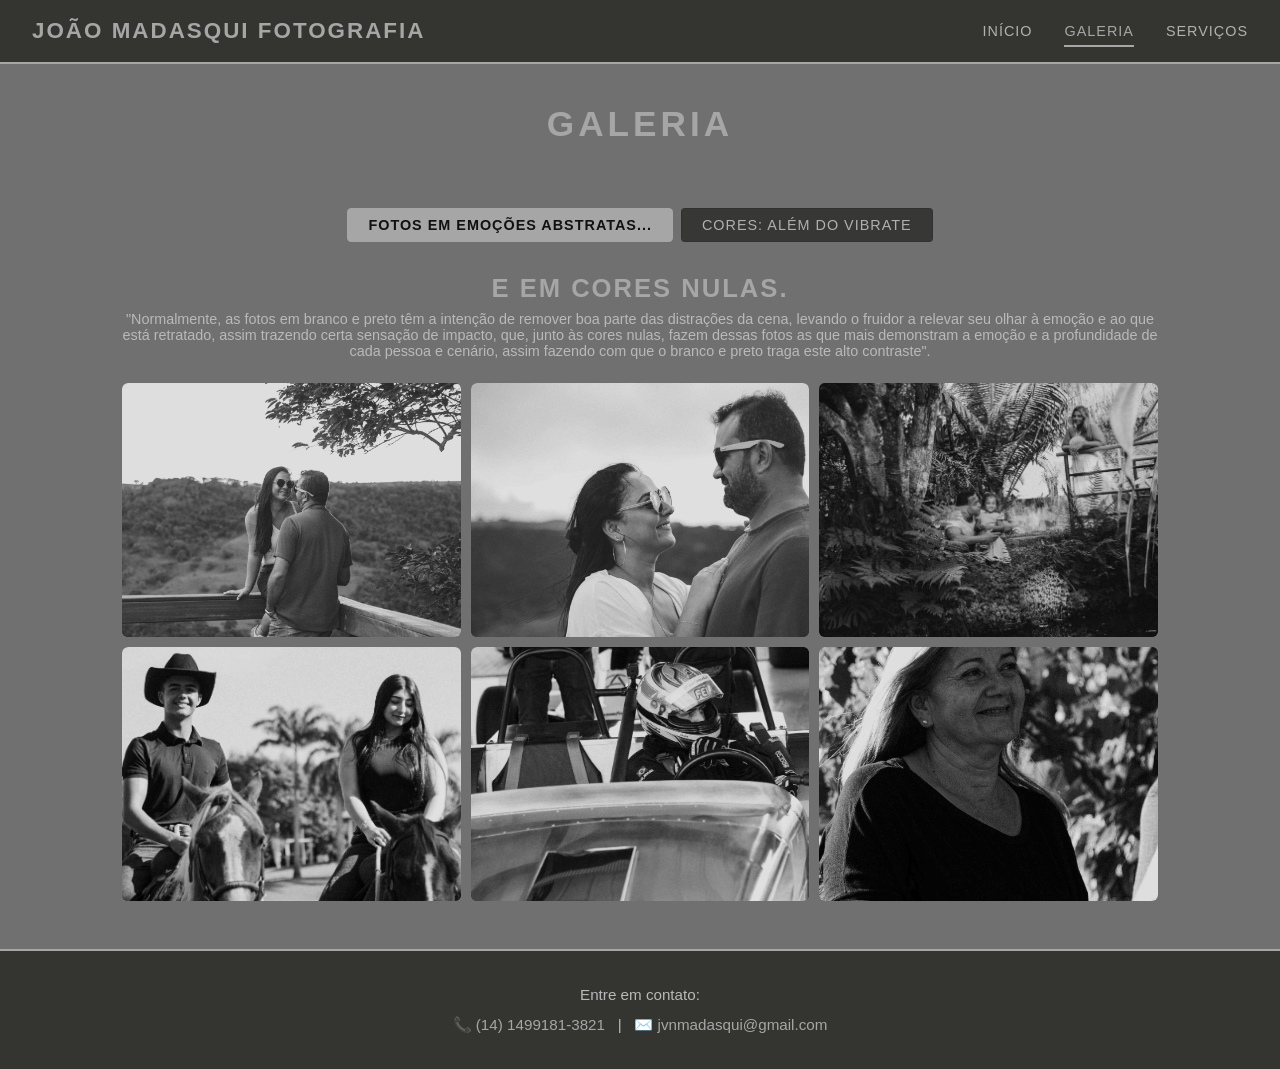
==== gallery.html @ f5826ed3 "Add files via upload" ====
<!DOCTYPE html>
<html lang="pt-BR">
<head>
  <meta charset="UTF-8" />
  <meta name="viewport" content="width=device-width, initial-scale=1.0" />
  <title>João Madasqui Fotografia</title>
  <link rel="stylesheet" href="style.css" />
</head>
<body>

  <nav class="navbar">
    <div class="nav-logo">João Madasqui Fotografia</div>
    <ul class="nav-links">
      <li><a href="index.html">Início</a></li>
      <li><a href="gallery.html" class="active">Galeria</a></li>        
      <li><a href="services.html">Serviços</a></li>
    </ul>
  </nav>

  <main>
    <div class="container">

    <!-- Cabeçalho da galeria -->
    <section class="gallery-hero">
      <h1 class="section-title">Galeria</h1>
    </section>

    <!-- ABAS + ÁLBUNS -->
    <section class="album-tabs-section">

      <!-- Botões de aba — adicione ou remova conforme seus trabalhos -->
      <div class="album-tabs" id="albumTabs">
        <button type="button" class="album-tab active" data-album="album1">Fotos em emoções abstratas...</button>
        <button type="button" class="album-tab" data-album="album2">Cores: Além do Vibrate</button>
       <!-- <button type="button" class="album-tab" data-album="album3">Trabalho 3</button> -->
       <!--<button type="button" class="album-tab" data-album="album4">Trabalho 4</button> -->
        <!-- Copie a linha acima para adicionar mais trabalhos -->
      </div>

      <!-- =============================================
           ÁLBUM 1
           Para adicionar fotos: copie um .gallery-item
           e troque o src pela sua imagem.
      ============================================= -->
      <div class="album-panel active" id="album1">
        <h2>E em cores nulas.</h2>
        <p class="album-desc">"Normalmente, as fotos em branco e preto têm a intenção de remover boa parte das distrações da cena, levando o fruidor a relevar seu olhar à emoção e ao que está retratado,
assim trazendo certa sensação de impacto, que, junto às cores nulas, fazem dessas fotos as que mais demonstram a emoção e a profundidade de cada pessoa e cenário,
assim fazendo com que o branco e preto traga este alto contraste".</p>
        <div class="gallery-grid">
          <div class="gallery-item"><img src="Fotos/IMG_1747c.jpg" alt="" /></div>
          <div class="gallery-item"><img src="Fotos/IMG_1450c.jpg" alt="" /></div>
          <div class="gallery-item"><img src="Fotos/IMG_3295c.jpg" alt="" /></div>
          <div class="gallery-item"><img src="Fotos/IMG_3647c.jpg" alt="" /></div>
          <div class="gallery-item"><img src="Fotos/IMG_4969c.jpg" alt="" /></div>
          <div class="gallery-item"><img src="Fotos/IMG_3853c.jpg" alt="" /></div>
        </div>
      </div>

      <!-- =============================================
           ÁLBUM 2
      ============================================= -->
      <div class="album-panel" id="album2">
        <h2></h2>
        <p class="album-desc">A cor de uma foto define quase que totalmente o tipo de expressão afim de ser mostrada,
e é ela que define a minha identidade e visão artística para cada momento.
Dessa forma, posso definir isto como um algo que revela mais sobre a cena em questão, que permite ao espectador interpretar a foto de mais olhares.</p>
        <div class="gallery-grid">
          <div class="gallery-item"><img src="Fotos/IMG_3899c.jpg" alt="" /></div>
          <div class="gallery-item"><img src="Fotos/IMG_8888c.jpg" alt="" /></div>
          <div class="gallery-item"><img src="Fotos/IMG_3755c.jpg" alt="" /></div>
          <div class="gallery-item"><img src="Fotos/IMG_6090c.jpg" alt="" /></div>
          <div class="gallery-item"><img src="Fotos/IMG_6187c.jpg" alt="" /></div>
          <div class="gallery-item"><img src="Fotos/IMG_8110c.jpg" alt="" /></div>
        </div>
      </div>

      <!-- =============================================
           ÁLBUM 3
      ============================================= -->
      <div class="album-panel" id="album3">
        <h2>Trabalho 3</h2>
        <p class="album-desc">Descrição opcional do trabalho.</p>
        <div class="gallery-grid">
          <div class="gallery-item"><img src="fotos/album3/foto1.jpg" alt="" /></div>
          <div class="gallery-item"><img src="fotos/album3/foto2.jpg" alt="" /></div>
          <div class="gallery-item"><img src="fotos/album3/foto3.jpg" alt="" /></div>
          <div class="gallery-item"><img src="fotos/album3/foto4.jpg" alt="" /></div>
          <div class="gallery-item"><img src="fotos/album3/foto5.jpg" alt="" /></div>
          <div class="gallery-item"><img src="fotos/album3/foto6.jpg" alt="" /></div>
        </div>
      </div>

      <!-- =============================================
           ÁLBUM 4
      ============================================= -->
      <div class="album-panel" id="album4">
        <h2>Trabalho 4</h2>
        <p class="album-desc">Descrição opcional do trabalho.</p>
        <div class="gallery-grid">
          <div class="gallery-item"><img src="fotos/album4/foto1.jpg" alt="" /></div>
          <div class="gallery-item"><img src="fotos/album4/foto2.jpg" alt="" /></div>
          <div class="gallery-item"><img src="fotos/album4/foto3.jpg" alt="" /></div>
          <div class="gallery-item"><img src="fotos/album4/foto4.jpg" alt="" /></div>
          <div class="gallery-item"><img src="fotos/album4/foto5.jpg" alt="" /></div>
          <div class="gallery-item"><img src="fotos/album4/foto6.jpg" alt="" /></div>
        </div>
      </div>

      <!--
        COMO ADICIONAR UM NOVO ÁLBUM:
        1. Copie o bloco <div class="album-panel" id="albumN"> acima
        2. Troque o id para "album5", "album6", etc.
        3. Adicione um botão na lista .album-tabs:
           <button type="button" class="album-tab" data-album="album5">Trabalho 5</button>
        4. Coloque as fotos em fotos/album5/
      -->

    </section>
    </div>
  </main>

  <footer class="site-footer">
    <p>Entre em contato:</p>
    <p>
      <span>📞 (14) 1499181-3821</span>
      &nbsp;&nbsp;|&nbsp;&nbsp;
      <span>✉️ jvnmadasqui@gmail.com</span>
    </p>
  </footer>

  <script src="script.js"></script>
</body>
</html>
---- style.css ----
/* ===================================================
   VARIÁVEIS — edite aqui para mudar cores e fontes
   em todo o site de uma só vez
=================================================== */
:root {
  /* CORES PRINCIPAIS */
  --cor-destaque:        #A6A6A6 ;   /* dourado — cor dos títulos, botões e bordas */
  --cor-destaque-hover:  #333333;   /* dourado escuro — hover de botões */
  --cor-fundo:           #707070;   /* fundo geral da página */
  --cor-nav:             rgb(52, 52, 49);   /* fundo da navbar e footer */
  --cor-card:            #2a2a28cf;   /* fundo de cards, slideshows e caixas */
  --cor-borda:           #303232d9;   /* bordas sutis */

  /* CORES DE TEXTO */
  --cor-texto:           #c2c2c2;   /* texto principal */
  --cor-texto-suave:     #b0b0b0;   /* texto secundário */
  --cor-texto-fraco:     #b9b9b9;   /* Parte importante das descrições, está bugada */

  /* FONTES */
  --fonte-principal: 'Segoe UI', Tahoma, Geneva, Verdana, sans-serif;
  --fonte-titulos:   'Abril Fatface', Tahoma, Geneva, Verdana, sans-serif;

  /* TAMANHOS DE FONTE */
  --tamanho-titulo-grande: 2.2rem;
  --tamanho-titulo-medio:  1.6rem;
  --tamanho-texto:         1rem;
  --tamanho-texto-pequeno: 0.9rem;
}

/* ===================================================
   RESET E BASE
=================================================== */
*, *::before, *::after {
  box-sizing: border-box;
  margin: 0;
  padding: 0;
}

html {
  scroll-behavior: smooth;
}

body {
  font-family: var(--fonte-principal);
  background-color: var(--cor-fundo);
  color: var(--cor-texto);
  min-height: 100vh;
  display: flex;
  flex-direction: column;
}

a {
  text-decoration: none;
  color: inherit;
}

img {
  display: block;
  max-width: 100%;
}

main {
  flex: 1;
}

/* ===================================================
   NAVBAR
=================================================== */
.navbar {
  position: sticky;
  top: 0;
  z-index: 100;
  background-color: var(--cor-nav);
  border-bottom: 2px solid var(--cor-destaque);
  display: flex;
  align-items: center;
  justify-content: space-between;
  padding: 0 2rem;
  height: 64px;
}

.nav-logo {
  font-family: var(--fonte-titulos);
  font-size: 1.4rem;
  font-weight: 700;
  letter-spacing: 2px;
  color: var(--cor-destaque);
  text-transform: uppercase;
}

.nav-links {
  list-style: none;
  display: flex;
  gap: 2rem;
}

.nav-links a {
  font-family: var(--fonte-titulos);
  font-size: var(--tamanho-texto-pequeno);
  letter-spacing: 1px;
  text-transform: uppercase;
  color: var(--cor-texto-suave);
  padding: 6px 0;
  border-bottom: 2px solid transparent;
  transition: color 0.3s, border-color 0.3s;
}

.nav-links a:hover,
.nav-links a.active {
  color: var(--cor-destaque);
  border-bottom-color: var(--cor-destaque);
}

/* ===================================================
   TÍTULOS DE SEÇÃO
=================================================== */
.section-title {
  font-family: var(--fonte-titulos);
  font-size: var(--tamanho-titulo-grande);
  letter-spacing: 4px;
  text-transform: uppercase;
  color: var(--cor-destaque);
  margin-bottom: 1rem;
  text-align: center;
}

/* ===================================================
   PÁGINA PRINCIPAL — Hero slideshow
=================================================== */
.hero-section {
  position: relative;
  width: 100%;
}

.hero-slideshow {
  position: relative;
  width: 100%;
  overflow: hidden;
  background: var(--cor-card);
  max-height: 620px;
}

.hero-slide {
  display: none;
  animation: fadeIn 1s ease;
}

.hero-slide.active {
  display: block;
}

.hero-slide img {
  width: 100%;
  height: 620px;
  object-fit: cover;
}

.hero-overlay {
  position: absolute;
  inset: 0;
  background: linear-gradient(
    to bottom,
    rgba(0,0,0,0.15) 0%,
    rgba(0,0,0,0.55) 100%
  );
  display: flex;
  flex-direction: column;
  align-items: center;
  justify-content: flex-end;
  padding-bottom: 3.5rem;
  text-align: center;
}

.hero-title {
  font-family: var(--fonte-titulos);
  font-size: 3rem;
  font-weight: 400;
  letter-spacing: 6px;
  text-transform: uppercase;
  color: #fff;
  text-shadow: 0 2px 12px rgba(0,0,0,0.7);
  margin-bottom: 0.4rem;
}

.hero-subtitle {
  font-size: 1rem;
  letter-spacing: 3px;
  color: var(--cor-destaque);
  text-transform: uppercase;
  text-shadow: 0 1px 6px rgba(0,0,0,0.8);
}

/* ===================================================
   PÁGINA PRINCIPAL — Cards de atalho
=================================================== */
.shortcuts-section {
  padding: 3.5rem 2rem;
  text-align: center;
}

.shortcuts-grid {
  display: grid;
  grid-template-columns: repeat(2, minmax(280px, 1fr));
  gap: 1.5rem;
  max-width: 720px;
  margin: 2rem auto 0;
}

.shortcut-card {
  background: var(--cor-card);
  border: 1px solid var(--cor-borda);
  border-radius: 8px;
  overflow: hidden;
  transition: transform 0.3s, border-color 0.3s;
  cursor: pointer;
}

.shortcut-card:hover {
  transform: translateY(-6px);
  border-color: var(--cor-destaque);
}

.shortcut-card img {
  width: 100%;
  height: 200px;
  object-fit: cover;
  filter: brightness(0.85);
  transition: filter 0.3s;
}

.shortcut-card:hover img {
  filter: brightness(1);
}

.shortcut-label {
  font-family: var(--fonte-principal);
  padding: 1rem;
  font-size: 1rem;
  letter-spacing: 2px;
  text-transform: uppercase;
  color: var(--cor-destaque);
}

/* ===================================================
   GALERIA — Hero slideshow (mesmo componente)
=================================================== */
.gallery-hero {
  padding: 2.5rem 2rem 1.5rem;
  text-align: center;
}

/* ===================================================
   GALERIA — Abas por trabalho/álbum
=================================================== */
.album-tabs-section {
  padding: 1.5rem 2rem 3rem;
  max-width: 1100px;
  margin: 0 auto;
}

.album-tabs {
  display: flex;
  flex-wrap: wrap;
  gap: 0.5rem;
  justify-content: center;
  margin-bottom: 2rem;
}

.album-tab {
  background: var(--cor-card);
  border: 1px solid var(--cor-borda);
  color: var(--cor-texto-suave);
  font-family: var(--fonte-principal);
  font-size: var(--tamanho-texto-pequeno);
  letter-spacing: 1px;
  text-transform: uppercase;
  padding: 8px 20px;
  border-radius: 4px;
  cursor: pointer;
  transition: background 0.3s, border-color 0.3s, color 0.3s;
}

.album-tab:hover,
.album-tab.active {
  background: var(--cor-destaque);
  border-color: var(--cor-destaque);
  color: #111;
  font-weight: 700;
}

.album-panel {
  display: none;
  animation: fadeIn 0.5s ease;
}

.album-panel.active {
  display: block;
}

.album-panel h2 {
  font-family: var(--fonte-titulos);
  font-size: var(--tamanho-titulo-medio);
  color: var(--cor-destaque);
  letter-spacing: 2px;
  text-transform: uppercase;
  margin-bottom: 0.5rem;
  text-align: center;
}

.album-panel p.album-desc {
  color: var(--cor-texto-fraco);
  font-size: var(--tamanho-texto-pequeno);
  text-align: center;
  margin-bottom: 1.5rem;
}

/* ===================================================
   GRADE DE FOTOS (galeria e álbuns)
=================================================== */
.gallery-grid {
  display: grid;
  grid-template-columns: repeat(auto-fill, minmax(260px, 1fr));
  gap: 10px;
}

.gallery-item {
  overflow: hidden;
  border-radius: 6px;
  background: var(--cor-card);
  aspect-ratio: 4/3;
}

.gallery-item img {
  width: 100%;
  height: 100%;
  object-fit: cover;
  transition: transform 0.4s ease, filter 0.4s ease;
  filter: brightness(0.88);
}

.gallery-item:hover img {
  transform: scale(1.06);
  filter: brightness(1);
}

/* ===================================================
   SLIDESHOW GENÉRICO (galeria, serviços)
=================================================== */
.slideshow-container,
.service-carousel {
  position: relative;
  width: 100%;
  max-width: 700px;
  margin: 0 auto;
  overflow: hidden;
  border-radius: 8px;
  background: var(--cor-card);
}

.slide {
  display: none;
  animation: fadeIn 0.8s ease;
}

.slide.active {
  display: block;
}

.slide img {
  width: 100%;
  height: 520px;
  object-fit: cover;
  border-radius: 8px;
}

/* ===================================================
   BOTÕES PREV / NEXT
=================================================== */
.slide-btn {
  position: absolute;
  top: 50%;
  transform: translateY(-50%);
  background: rgba(164, 155, 142, 0.75);
  border: none;
  color: #111;
  font-size: 1.4rem;
  padding: 12px 16px;
  cursor: pointer;
  border-radius: 4px;
  transition: background 0.3s;
  z-index: 10;
}

.slide-btn:hover {
  background: var(--cor-destaque);
}

.slide-btn.prev { left: 12px; }
.slide-btn.next { right: 12px; }

/* ===================================================
   DOTS (indicadores)
=================================================== */
.slide-dots {
  display: flex;
  justify-content: center;
  gap: 8px;
  margin-top: 1rem;
}

.dot {
  width: 10px;
  height: 10px;
  border-radius: 50%;
  background: #555;
  cursor: pointer;
  transition: background 0.3s;
}

.dot.active {
  background: var(--cor-destaque);
}

/* ===================================================
   SERVIÇOS
=================================================== */
.services-section {
  padding: 3rem 2rem;
  text-align: center;
  max-width: 960px;
  margin: 0 auto;
}

.services-intro {
  color: var(--cor-texto-fraco);
  margin-bottom: 2.5rem;
  font-size: var(--tamanho-texto);
}

.link-prices {
  color: var(--cor-destaque);
  border-bottom: 1px solid var(--cor-destaque);
  transition: opacity 0.3s;
}

.link-prices:hover {
  opacity: 0.7;
}

.service-slide {
  display: none;
  animation: fadeIn 0.8s ease;
  flex-direction: column;
  align-items: center;
  padding: 2rem;
  gap: 1.5rem;
}

.service-slide.active {
  display: flex;
}

.service-img {
  width: 100%;
  max-height: 380px;
  object-fit: cover;
  border-radius: 8px;
}

.service-info h2 {
  font-family: var(--fonte-titulos);
  font-size: var(--tamanho-titulo-medio);
  color: var(--cor-destaque);
  margin-bottom: 0.75rem;
  letter-spacing: 2px;
}

.service-info p {
  color: var(--cor-texto-suave);
  font-size: var(--tamanho-texto);
  line-height: 1.7;
  max-width: 600px;
  margin: 0 auto;
}

.cta-prices {
  margin-top: 2.5rem;
}

.btn-prices {
  display: inline-block;
  background: var(--cor-destaque);
  color: #111;
  font-weight: 700;
  letter-spacing: 1.5px;
  text-transform: uppercase;
  padding: 12px 32px;
  border-radius: 4px;
  transition: background 0.3s, transform 0.2s;
}

.btn-prices:hover {
  background: var(--cor-destaque-hover);
  transform: translateY(-2px);
}

/* ===================================================
   FOOTER
=================================================== */
.site-footer {
  background: var(--cor-nav);
  border-top: 2px solid var(--cor-destaque);
  text-align: center;
  padding: 1.8rem 1rem;
  color: var(--cor-texto-fraco);
  font-size: 0.95rem;
  line-height: 2;
}

.site-footer span {
  color: var(--cor-destaque);
}

/* ===================================================
   ANIMAÇÃO FADE
=================================================== */
@keyframes fadeIn {
  from { opacity: 0; transform: scale(0.98); }
  to   { opacity: 1; transform: scale(1); }
}

.album-panel {
  display: none;
  animation: fadeIn 0.5s ease;
}

.album-panel.active {
  display: block;
}

/* ===================================================
   RESPONSIVO — TABLET (até 768px)
=================================================== */
@media (max-width: 768px) {
  .hero-slide img,
  .hero-slideshow {
    height: 420px;
    max-height: 420px;
  }

  .hero-title {
    font-size: 2rem;
    letter-spacing: 4px;
  }

  .shortcuts-grid {
    grid-template-columns: repeat(3, 1fr);
    gap: 1rem;
  }

  .slide img {
    height: 360px;
  }

  .service-img {
    max-height: 260px;
  }

  .gallery-grid {
    grid-template-columns: repeat(2, 1fr);
  }

  .price-name,
  .price-value {
    font-size: var(--tamanho-texto-pequeno);
  }
}

/* ===================================================
   RESPONSIVO — CELULAR (até 480px)
=================================================== */
@media (max-width: 480px) {

  /* --- Navbar --- */
  .navbar {
    flex-direction: column;
    height: auto;
    padding: 0.75rem 1rem;
    gap: 0.5rem;
    text-align: center;
  }

  .nav-logo {
    font-size: 1.1rem;
    letter-spacing: 1.5px;
  }

  .nav-links {
    gap: 0.75rem;
    flex-wrap: wrap;
    justify-content: center;
  }

  .nav-links a {
    font-size: 0.8rem;
    letter-spacing: 0.5px;
    padding: 4px 2px;
  }

  /* --- Títulos --- */
  .section-title {
    font-size: 1.4rem;
    letter-spacing: 2px;
  }

  /* --- Hero principal --- */
  .hero-slide img,
  .hero-slideshow {
    height: 280px;
    max-height: 280px;
  }

  .hero-title {
    font-size: 1.5rem;
    letter-spacing: 3px;
  }

  .hero-subtitle {
    font-size: 0.8rem;
    letter-spacing: 2px;
  }

  /* --- Cards de atalho --- */
  .shortcuts-section {
    padding: 2rem 0.75rem;
  }

  .shortcuts-grid {
    grid-template-columns: 1fr;
    gap: 1rem;
    max-width: 340px;
  }

  .shortcut-card img {
    height: 160px;
  }

  /* --- Slideshow genérico --- */
  .slide img {
    height: 230px;
    border-radius: 6px;
  }

  .slide-btn {
    font-size: 1rem;
    padding: 10px 12px;
  }

  .slide-btn.prev { left: 6px; }
  .slide-btn.next { right: 6px; }

  /* --- Galeria grid --- */
  .gallery-grid {
    grid-template-columns: repeat(2, 1fr);
    gap: 6px;
  }

  .album-tabs-section {
    padding: 1rem 0.75rem 2rem;
  }

  /* --- Serviços --- */
  .services-section {
    padding: 1.5rem 0.75rem;
  }

  .service-slide {
    padding: 1rem 0.75rem;
    gap: 1rem;
  }

  .service-img {
    max-height: 200px;
    border-radius: 6px;
  }

  .service-info h2 {
    font-size: 1.2rem;
    letter-spacing: 1px;
  }

  .service-info p {
    font-size: var(--tamanho-texto-pequeno);
    line-height: 1.6;
  }

  .btn-prices {
    padding: 10px 24px;
    font-size: 0.85rem;
  }

  /* --- Preços --- */
  .prices-section {
    padding: 1.5rem 0.75rem;
  }

  .price-item {
    flex-direction: column;
    gap: 2px;
    padding: 0.85rem 0;
    align-items: flex-start;
  }

  .price-dots {
    display: none;
  }

  .price-name {
    white-space: normal;
  }

  .cta-contact {
    padding: 1rem;
  }

  .cta-contact p {
    font-size: var(--tamanho-texto-pequeno);
    line-height: 1.8;
  }

  /* --- Footer --- */
  .site-footer {
    font-size: 0.85rem;
    padding: 1.4rem 0.75rem;
    line-height: 2.2;
  }

  .site-footer p:last-child span {
    display: block;
  }
}
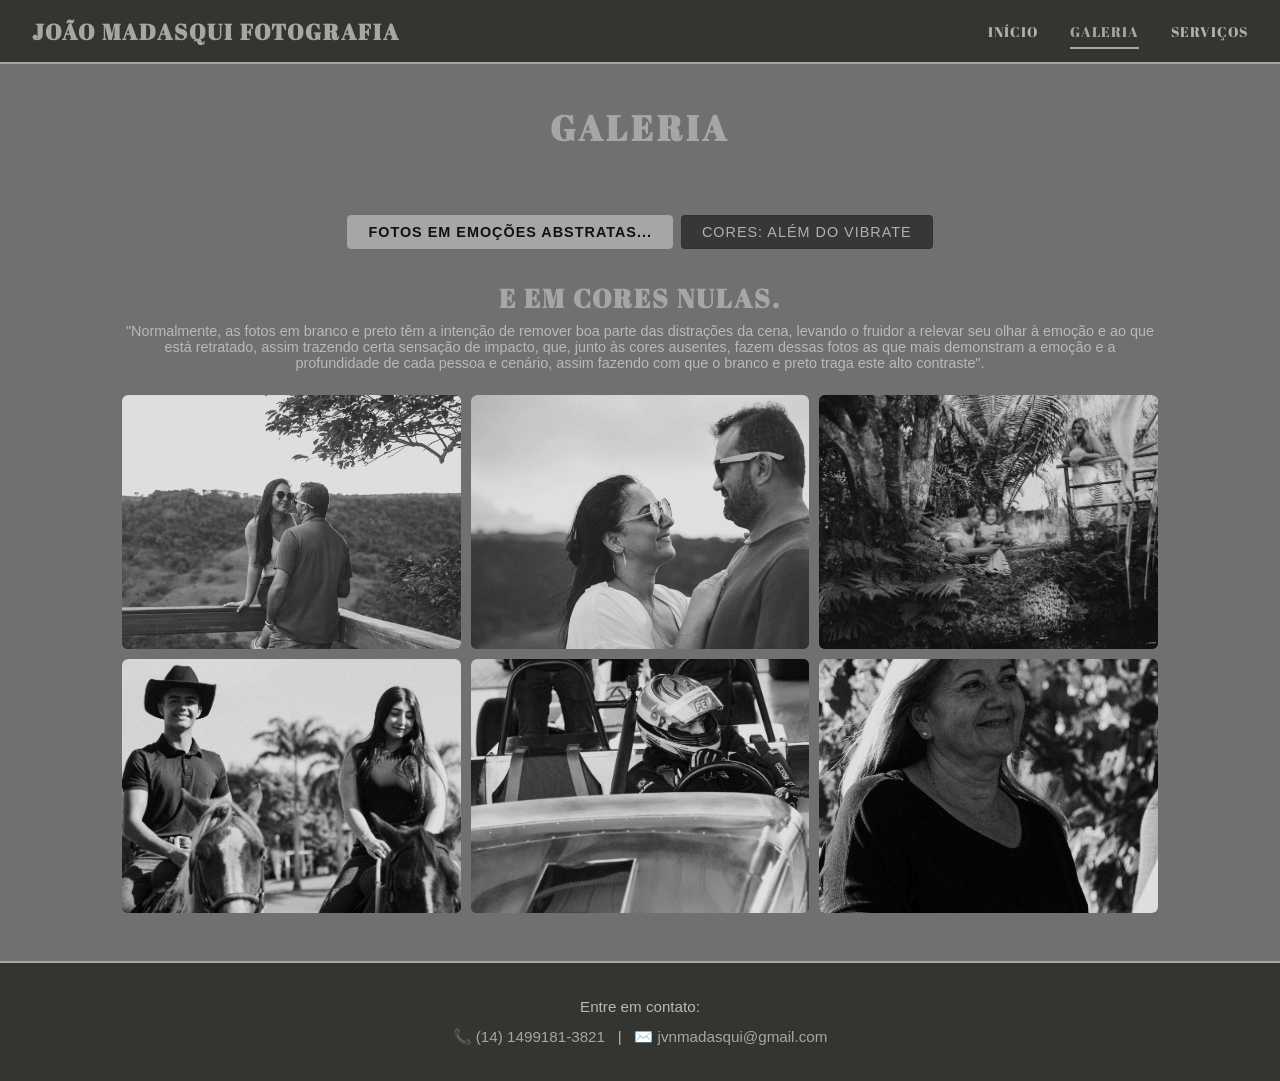
==== commit 60ebf9e3: "Update text from 'cores nulas' to 'cores ausentes'" ====
--- a/gallery.html
+++ b/gallery.html
@@ -45,7 +45,7 @@
       <div class="album-panel active" id="album1">
         <h2>E em cores nulas.</h2>
         <p class="album-desc">"Normalmente, as fotos em branco e preto têm a intenção de remover boa parte das distrações da cena, levando o fruidor a relevar seu olhar à emoção e ao que está retratado,
-assim trazendo certa sensação de impacto, que, junto às cores nulas, fazem dessas fotos as que mais demonstram a emoção e a profundidade de cada pessoa e cenário,
+assim trazendo certa sensação de impacto, que, junto às cores ausentes, fazem dessas fotos as que mais demonstram a emoção e a profundidade de cada pessoa e cenário,
 assim fazendo com que o branco e preto traga este alto contraste".</p>
         <div class="gallery-grid">
           <div class="gallery-item"><img src="Fotos/IMG_1747c.jpg" alt="" /></div>
--- a/style.css
+++ b/style.css
@@ -1,3 +1,4 @@
+@import url('https://fonts.googleapis.com/css2?family=Abril+Fatface&display=swap');
 /* ===================================================
    VARIÁVEIS — edite aqui para mudar cores e fontes
    em todo o site de uma só vez
